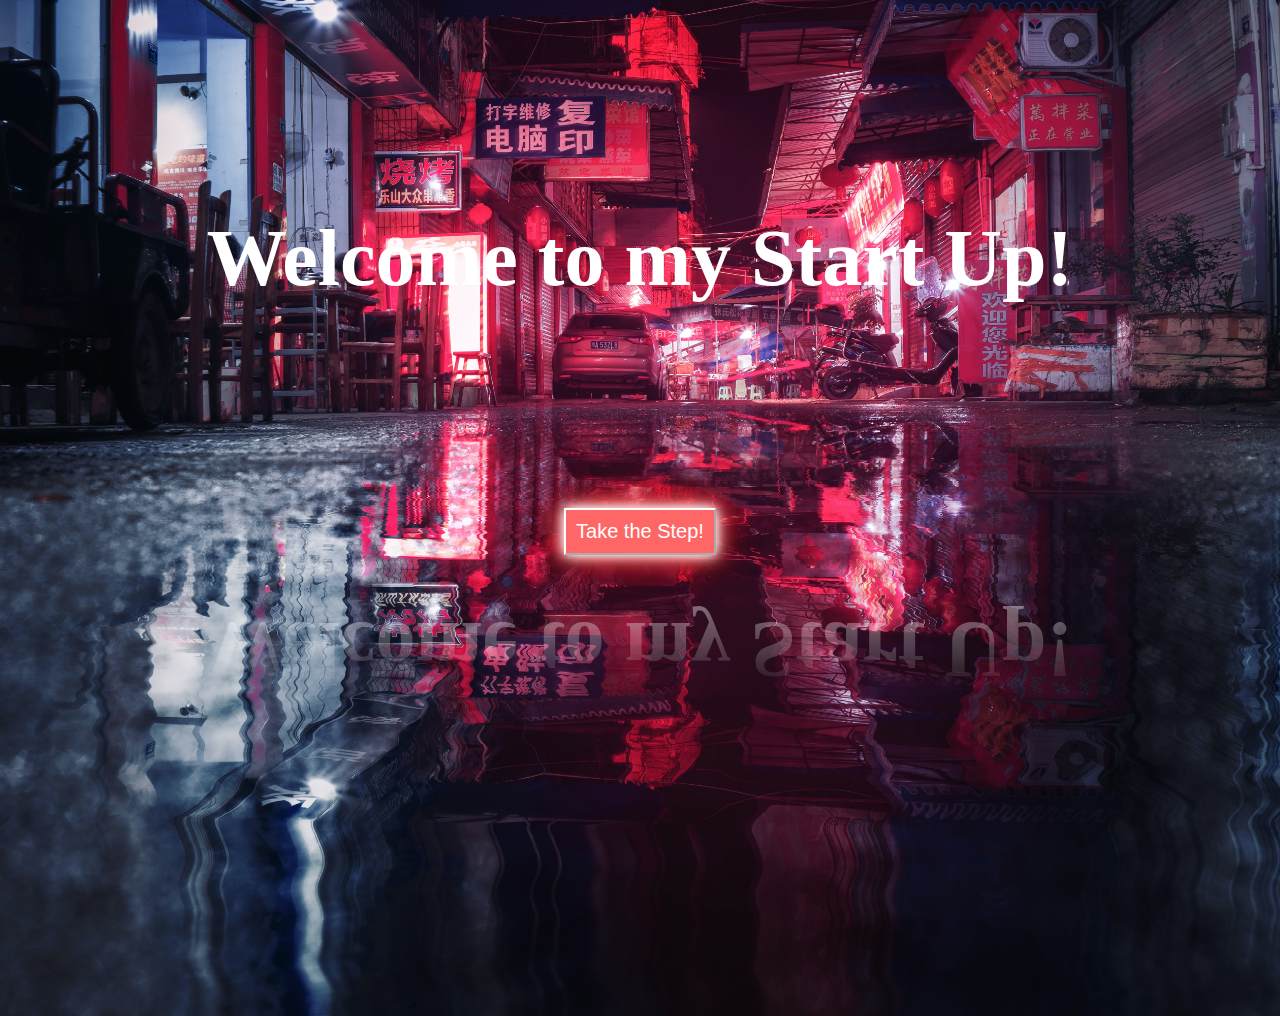
==== index.html @ b728d00c "Add files via upload" ====
<!DOCTYPE html>
<html>
<head>
	<meta charset="utf-8">
	<meta name="viewport" content="width=device-width, initial-scale=1">
	<title>Start Up!</title>
	<link href="https://cdn.jsdelivr.net/npm/bootstrap@5.2.3/dist/css/bootstrap.min.css" rel="stylesheet" integrity="sha384-rbsA2VBKQhggwzxH7pPCaAqO46MgnOM80zW1RWuH61DGLwZJEdK2Kadq2F9CUG65" crossorigin="anonymous">
	<link rel="stylesheet" href="https://cdnjs.cloudflare.com/ajax/libs/animate.css/4.1.1/animate.min.css">
	<link rel="stylesheet" type="text/css" href="style.css">
</head>
<body>
	<script src="https://cdn.jsdelivr.net/npm/bootstrap@5.2.3/dist/js/bootstrap.bundle.min.js" integrity="sha384-kenU1KFdBIe4zVF0s0G1M5b4hcpxyD9F7jL+jjXkk+Q2h455rYXK/7HAuoJl+0I4" crossorigin="anonymous"></script>
	<div class="container">
		<h1 class="glow">Welcome to my Start Up!</h1>
	</div>
	<div class="button">
		<a href="https://mailchi.mp/93f5eed8ecfd/start-up">
			<button>Take the Step!</button>
		</a>
	</div>
</body>
</html>
---- style.css ----
body {
  background-image: url('image.jpg');
  background-repeat: no-repeat;
  background-size: cover;
}

h1 {
  color: #FF6767;
  -webkit-box-reflect: below 300px linear-gradient(to bottom, rgba(0,0,0,0.0), rgba(0,0,0,0.4));
}

button {
  background-color: #FF6767;
  color: #fff;
  font-size: 20px;
  padding: 10px;
  border-color: #fff;
  box-shadow: 0 0 10px #fff, 0 0 20px #fff, 0 0 30px #e60000, 0 0 40px #e60000;
}

button:hover {
  animation: shake 0.5s;
  animation-iteration-count: infinite;
}

@keyframes shake {
  0% { transform: translate(1px, 1px) rotate(0deg); }
  10% { transform: translate(-1px, -2px) rotate(-1deg); }
  20% { transform: translate(-3px, 0px) rotate(1deg); }
  30% { transform: translate(3px, 2px) rotate(0deg); }
  40% { transform: translate(1px, -1px) rotate(1deg); }
  50% { transform: translate(-1px, 2px) rotate(-1deg); }
  60% { transform: translate(-3px, 1px) rotate(0deg); }
  70% { transform: translate(3px, 1px) rotate(-1deg); }
  80% { transform: translate(-1px, -1px) rotate(1deg); }
  90% { transform: translate(1px, 2px) rotate(0deg); }
  100% { transform: translate(1px, -2px) rotate(-1deg); }
}

.container {
  display: flex;
  flex-direction: column;
  align-items: center;
  justify-content: center;
  height: 500px;

}

.button {
  display: flex;
  height: 500px;
  justify-content: center;
  align-items: flex-start;
}


.glow {
  font-size: 80px;
  color: #fff;
  text-align: center;
  -webkit-animation: glow 1s ease-in-out infinite alternate;
  -moz-animation: glow 1s ease-in-out infinite alternate;
  animation: glow 1s ease-in-out infinite alternate;
}

@-webkit-keyframes glow {
  from {
    text-shadow: 0 0 10px #fff, 0 0 20px #fff, 0 0 30px #e60000, 0 0 40px #e60000, 0 0 50px #e60000, 0 0 60px #e60000, 0 0 70px #e60000;
  }
  to {
    text-shadow: 0 0 20px #fff, 0 0 30px #ff4d4d, 0 0 40px #ff4d4d, 0 0 50px #ff4d4d, 0 0 60px #ff4d4d, 0 0 70px #ff4d4d, 0 0 80px #ff4d4d;
  }
}


{}
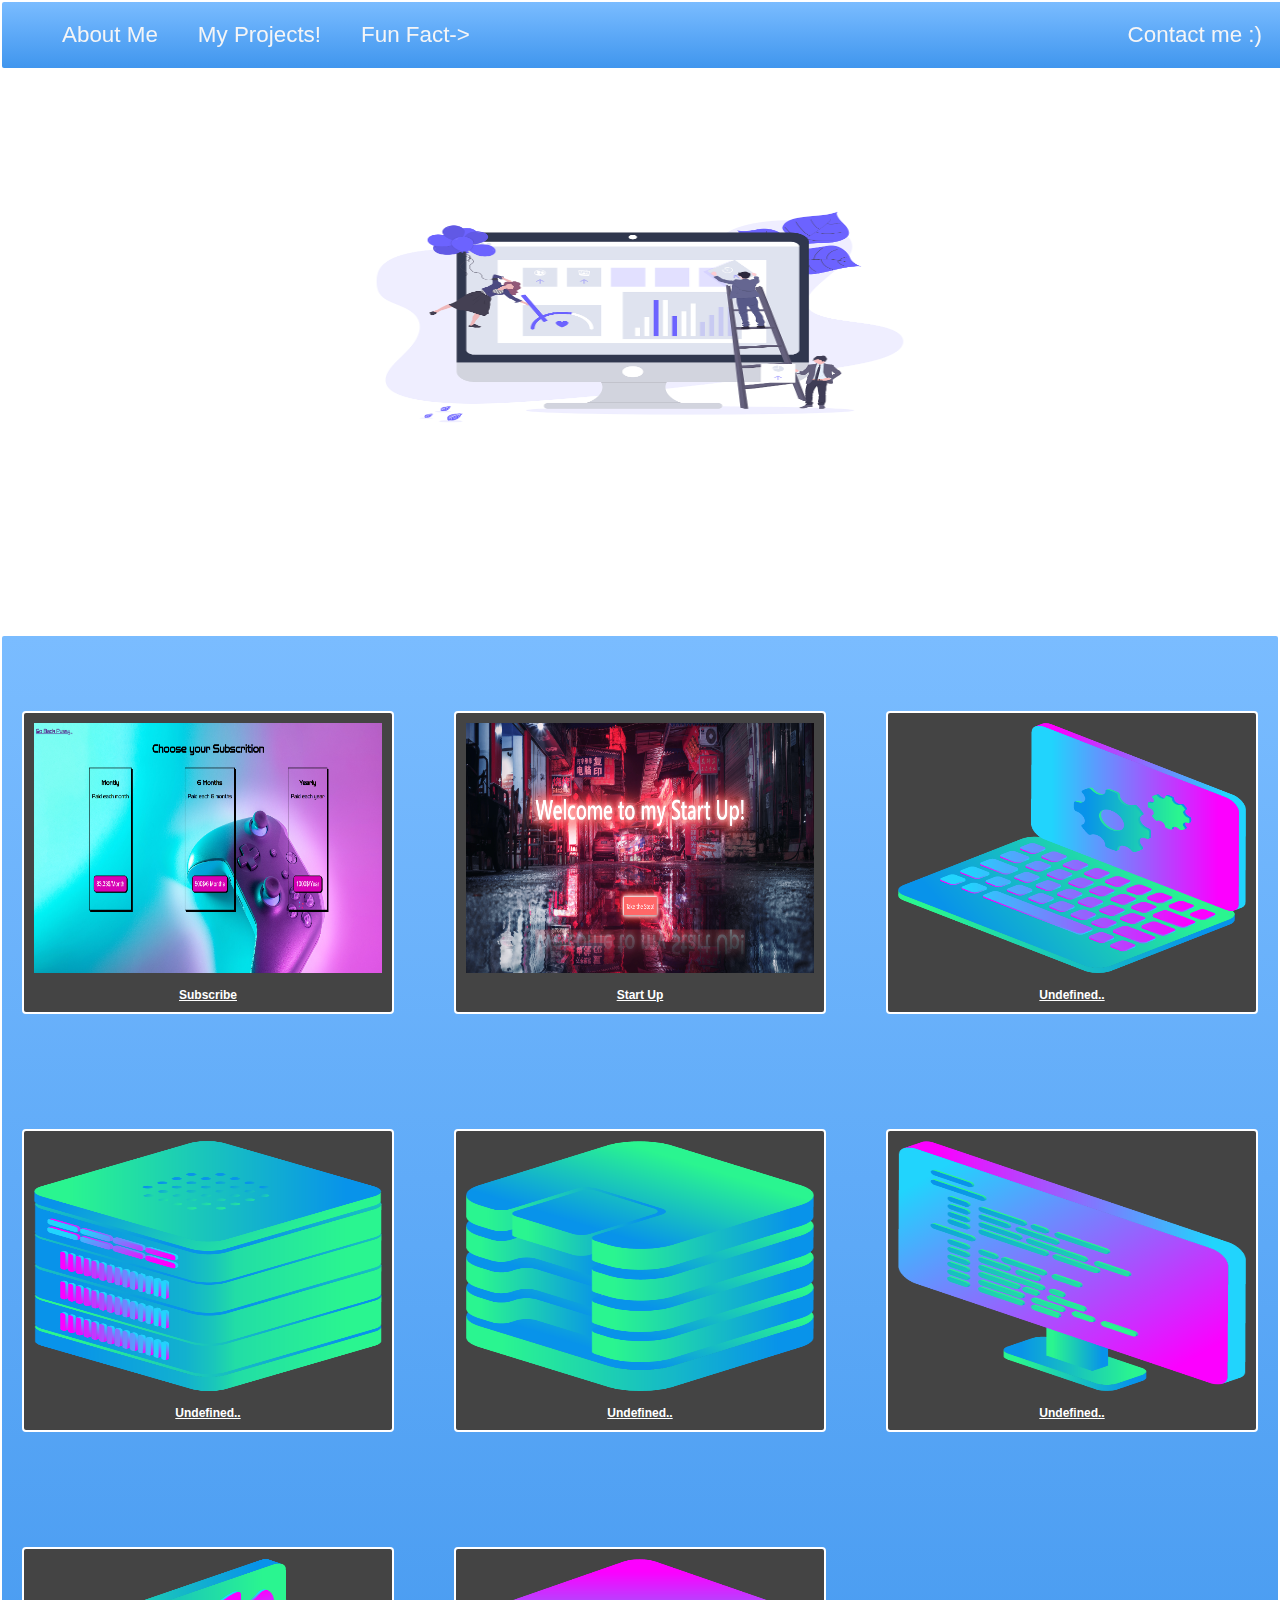
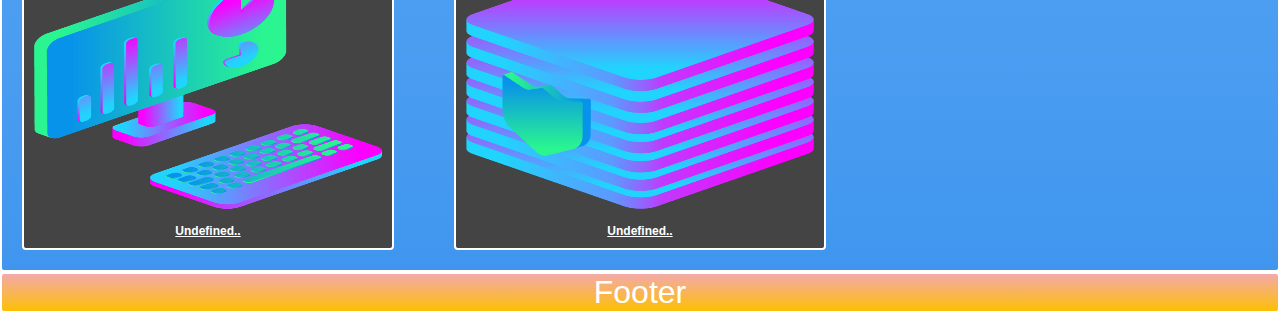
==== commit d3a2526a: "Add files via upload" ====
--- a/index.html
+++ b/index.html
@@ -1,22 +1,54 @@
-<!DOCTYPE html>
-<html>
-<head>
-	<meta charset="utf-8">
-	<meta name="viewport" content="width=device-width, initial-scale=1">
-	<title>Start Up!</title>
-	<link href="https://cdn.jsdelivr.net/npm/bootstrap@5.2.3/dist/css/bootstrap.min.css" rel="stylesheet" integrity="sha384-rbsA2VBKQhggwzxH7pPCaAqO46MgnOM80zW1RWuH61DGLwZJEdK2Kadq2F9CUG65" crossorigin="anonymous">
-	<link rel="stylesheet" href="https://cdnjs.cloudflare.com/ajax/libs/animate.css/4.1.1/animate.min.css">
-	<link rel="stylesheet" type="text/css" href="style.css">
-</head>
-<body>
-	<script src="https://cdn.jsdelivr.net/npm/bootstrap@5.2.3/dist/js/bootstrap.bundle.min.js" integrity="sha384-kenU1KFdBIe4zVF0s0G1M5b4hcpxyD9F7jL+jjXkk+Q2h455rYXK/7HAuoJl+0I4" crossorigin="anonymous"></script>
-	<div class="container">
-		<h1 class="glow">Welcome to my Start Up!</h1>
-	</div>
-	<div class="button">
-		<a href="https://mailchi.mp/93f5eed8ecfd/start-up">
-			<button>Take the Step!</button>
-		</a>
-	</div>
-</body>
+<!DOCTYPE html>
+<html>
+<head>
+  <title>Layout Master</title>
+  <link rel="stylesheet" type="text/css" href="./style.css">
+  <link rel="icon" type="image/x-icon" href="img/favicon.ico.png">
+</head>
+<body>
+  <nav class="zone blue sticky">
+    <ul class="main-nav">
+      <li><a href="">About Me</a></li>
+      <li><a href="#projects">My Projects!</a></li>
+      <li><a href="">Fun Fact-></a></li>
+      <li class="push"><a href="">Contact me :)</a></li>
+    </ul>
+  </nav>
+  <div class="zone container"><img src="img/favicon.ico.png"></div>
+    <div id="projects" class="zone blue grid-wrapper">
+    <a href="lien/personnel/subscribe.html" target="_blank"><div class="box zone">
+      <img src="img/subscribe.png"><br>
+      <p>Subscribe</p>
+    </div></a>
+   <a href="lien/start_up/index.html" target="_blank"> <div class="box zone">
+      <img src="img/start_up.png"><br>
+      <p>Start Up</p>
+    </div></a>
+    <div class="box zone">
+      <img src="img/monitor_settings_2.png"><br>
+      <p>Undefined..</p>
+    </div>
+    <div class="box zone">
+      <img src="img/server_3.png"><br>
+      <p>Undefined..</p>
+    </div>
+    <div class="box zone">
+      <img src="img/data_storage_2_2.png"><br>
+      <p>Undefined..</p>
+    </div>
+    <div class="box zone">
+      <img src="img/monitor_coding_2.png"><br>
+      <p>Undefined..</p>
+    </div>
+    <div class="box zone">
+      <img src="img/desktop_analytics_2.png"><br>
+      <p>Undefined..</p>
+    </div>
+    <div class="box zone">
+      <img src="img/server_safe_2.png"><br>
+      <p>Undefined..</p>
+    </div>
+  </div>
+  <footer class="zone yellow">Footer</footer>
+</body>
 </html>--- a/style.css
+++ b/style.css
@@ -1,76 +1,171 @@
-body {
-  background-image: url('image.jpg');
-  background-repeat: no-repeat;
-  background-size: cover;
-}
-
-h1 {
-  color: #FF6767;
-  -webkit-box-reflect: below 300px linear-gradient(to bottom, rgba(0,0,0,0.0), rgba(0,0,0,0.4));
-}
-
-button {
-  background-color: #FF6767;
-  color: #fff;
-  font-size: 20px;
-  padding: 10px;
-  border-color: #fff;
-  box-shadow: 0 0 10px #fff, 0 0 20px #fff, 0 0 30px #e60000, 0 0 40px #e60000;
-}
-
-button:hover {
-  animation: shake 0.5s;
-  animation-iteration-count: infinite;
-}
-
-@keyframes shake {
-  0% { transform: translate(1px, 1px) rotate(0deg); }
-  10% { transform: translate(-1px, -2px) rotate(-1deg); }
-  20% { transform: translate(-3px, 0px) rotate(1deg); }
-  30% { transform: translate(3px, 2px) rotate(0deg); }
-  40% { transform: translate(1px, -1px) rotate(1deg); }
-  50% { transform: translate(-1px, 2px) rotate(-1deg); }
-  60% { transform: translate(-3px, 1px) rotate(0deg); }
-  70% { transform: translate(3px, 1px) rotate(-1deg); }
-  80% { transform: translate(-1px, -1px) rotate(1deg); }
-  90% { transform: translate(1px, 2px) rotate(0deg); }
-  100% { transform: translate(1px, -2px) rotate(-1deg); }
-}
-
-.container {
-  display: flex;
-  flex-direction: column;
-  align-items: center;
-  justify-content: center;
-  height: 500px;
-
-}
-
-.button {
-  display: flex;
-  height: 500px;
-  justify-content: center;
-  align-items: flex-start;
-}
-
-
-.glow {
-  font-size: 80px;
-  color: #fff;
-  text-align: center;
-  -webkit-animation: glow 1s ease-in-out infinite alternate;
-  -moz-animation: glow 1s ease-in-out infinite alternate;
-  animation: glow 1s ease-in-out infinite alternate;
-}
-
-@-webkit-keyframes glow {
-  from {
-    text-shadow: 0 0 10px #fff, 0 0 20px #fff, 0 0 30px #e60000, 0 0 40px #e60000, 0 0 50px #e60000, 0 0 60px #e60000, 0 0 70px #e60000;
-  }
-  to {
-    text-shadow: 0 0 20px #fff, 0 0 30px #ff4d4d, 0 0 40px #ff4d4d, 0 0 50px #ff4d4d, 0 0 60px #ff4d4d, 0 0 70px #ff4d4d, 0 0 80px #ff4d4d;
-  }
-}
-
-
-{}+body {
+    margin: auto 0;
+    font-family: Arial;
+}
+
+.zone {
+    cursor:pointer;
+    color:#FFF;
+    font-size:2em;
+    border-radius:4px;
+    border:2px solid white;
+    transition: all 0.3s linear;
+    
+
+}
+
+.zone:hover {
+    -webkit-box-shadow:rgba(0,0,0,0.8) 0px 5px 15px, inset rgba(0,0,0,0.15) 0px -10px 20px;
+    -moz-box-shadow:rgba(0,0,0,0.8) 0px 5px 15px, inset rgba(0,0,0,0.15) 0px -10px 20px;
+    -o-box-shadow:rgba(0,0,0,0.8) 0px 5px 15px, inset rgba(0,0,0,0.15) 0px -10px 20px;
+    box-shadow:rgba(0,0,0,0.8) 0px 5px 15px, inset rgba(0,0,0,0.15) 0px -10px 20px;
+}
+
+.box:hover {
+    -webkit-transform: rotate(-7deg);
+    -moz-transform: rotate(-7deg);
+    -o-transform: rotate(-7deg);
+    transform: rotate(-7deg);
+}
+
+/* NAV */
+.sticky {
+    position: fixed;
+    top: 0;
+    width: 100%;
+}
+
+.main-nav {
+    display: flex;
+    margin: 0;
+    font-size: 0.7em;
+    list-style: none;
+}
+
+@media only screen and (max-width: 600px) {
+    .main-nav {
+        font-size: 0.5em;
+        padding: 0;
+    }
+}
+
+.push {
+    margin-left: auto;
+}
+
+li {
+    padding: 20px;
+}
+
+a {
+    color: #f5f5f6;
+    text-decoration: none;
+}
+
+/* COVER */
+.container {
+    display: flex;
+    align-items: center;
+    justify-content: center;
+    height: 70vh;
+}
+
+.container > img {
+    width: 50%;
+}
+
+.cover {
+    width: 30rem;
+}
+ 
+/* GRID */
+.grid-wrapper {
+    display: grid;
+    gap: 20px;
+    grid-template-columns: repeat(auto-fill, minmax(350px, 1fr));
+}
+
+.box > img {
+    width: 100%;
+}
+
+.box {
+    background-color: #444;
+    padding: 10px;
+    margin: 75px 20px 20px 20px;
+}
+
+img {
+    height: 250px;
+    width: 150px;
+}
+
+p {
+    font-size: 12px;
+    padding: 0;
+    margin: 0;
+    text-align: center;
+    text-decoration: underline;
+    color: white;
+    font-weight: bold;
+}
+
+/* FOOTER */
+footer {
+    text-align: center;
+}
+
+{}
+
+/*https://paulund.co.uk/how-to-create-shiny-css-buttons*/
+/***********************************************************************
+ *  Green Background
+ **********************************************************************/
+.green{
+    background: #56B870; /* Old browsers */
+    background: -moz-linear-gradient(top, #56B870 0%, #a5c956 100%); /* FF3.6+ */
+    background: -webkit-gradient(linear, left top, left bottom, color-stop(0%,#56B870), color-stop(100%,#a5c956)); /* Chrome,Safari4+ */
+    background: -webkit-linear-gradient(top, #56B870 0%,#a5c956 100%); /* Chrome10+,Safari5.1+ */
+    background: -o-linear-gradient(top, #56B870 0%,#a5c956 100%); /* Opera 11.10+ */
+    background: -ms-linear-gradient(top, #56B870 0%,#a5c956 100%); /* IE10+ */
+    background: linear-gradient(top, #56B870 0%,#a5c956 100%); /* W3C */
+}
+
+/***********************************************************************
+ *  Red Background
+ **********************************************************************/
+.red{
+    background: #C655BE; /* Old browsers */
+    background: -moz-linear-gradient(top, #C655BE 0%, #cf0404 100%); /* FF3.6+ */
+    background: -webkit-gradient(linear, left top, left bottom, color-stop(0%,#C655BE), color-stop(100%,#cf0404)); /* Chrome,Safari4+ */
+    background: -webkit-linear-gradient(top, #C655BE 0%,#cf0404 100%); /* Chrome10+,Safari5.1+ */
+    background: -o-linear-gradient(top, #C655BE 0%,#cf0404 100%); /* Opera 11.10+ */
+    background: -ms-linear-gradient(top, #C655BE 0%,#cf0404 100%); /* IE10+ */
+    background: linear-gradient(top, #C655BE 0%,#cf0404 100%); /* W3C */
+}
+
+/***********************************************************************
+ *  Yellow Background
+ **********************************************************************/
+.yellow{
+    background: #F3AAAA; /* Old browsers */
+    background: -moz-linear-gradient(top, #F3AAAA 0%, #febf04 100%); /* FF3.6+ */
+    background: -webkit-gradient(linear, left top, left bottom, color-stop(0%,#F3AAAA), color-stop(100%,#febf04)); /* Chrome,Safari4+ */
+    background: -webkit-linear-gradient(top, #F3AAAA 0%,#febf04 100%); /* Chrome10+,Safari5.1+ */
+    background: -o-linear-gradient(top, #F3AAAA 0%,#febf04 100%); /* Opera 11.10+ */
+    background: -ms-linear-gradient(top, #F3AAAA 0%,#febf04 100%); /* IE10+ */
+    background: linear-gradient(top, #F3AAAA 0%,#febf04 100%); /* W3C */
+}
+
+/***********************************************************************
+ *  Blue Background
+ **********************************************************************/
+.blue{
+    background: #7abcff; /* Old browsers */
+    background: -moz-linear-gradient(top, #7abcff 0%, #60abf8 44%, #4096ee 100%); /* FF3.6+ */
+    background: -webkit-gradient(linear, left top, left bottom, color-stop(0%,#7abcff), color-stop(44%,#60abf8), color-stop(100%,#4096ee)); /* Chrome,Safari4+ */
+    background: -webkit-linear-gradient(top, #7abcff 0%,#60abf8 44%,#4096ee 100%); /* Chrome10+,Safari5.1+ */
+    background: -o-linear-gradient(top, #7abcff 0%,#60abf8 44%,#4096ee 100%); /* Opera 11.10+ */
+    background: -ms-linear-gradient(top, #7abcff 0%,#60abf8 44%,#4096ee 100%); /* IE10+ */
+    background: linear-gradient(top, #7abcff 0%,#60abf8 44%,#4096ee 100%); /* W3C */
+}
